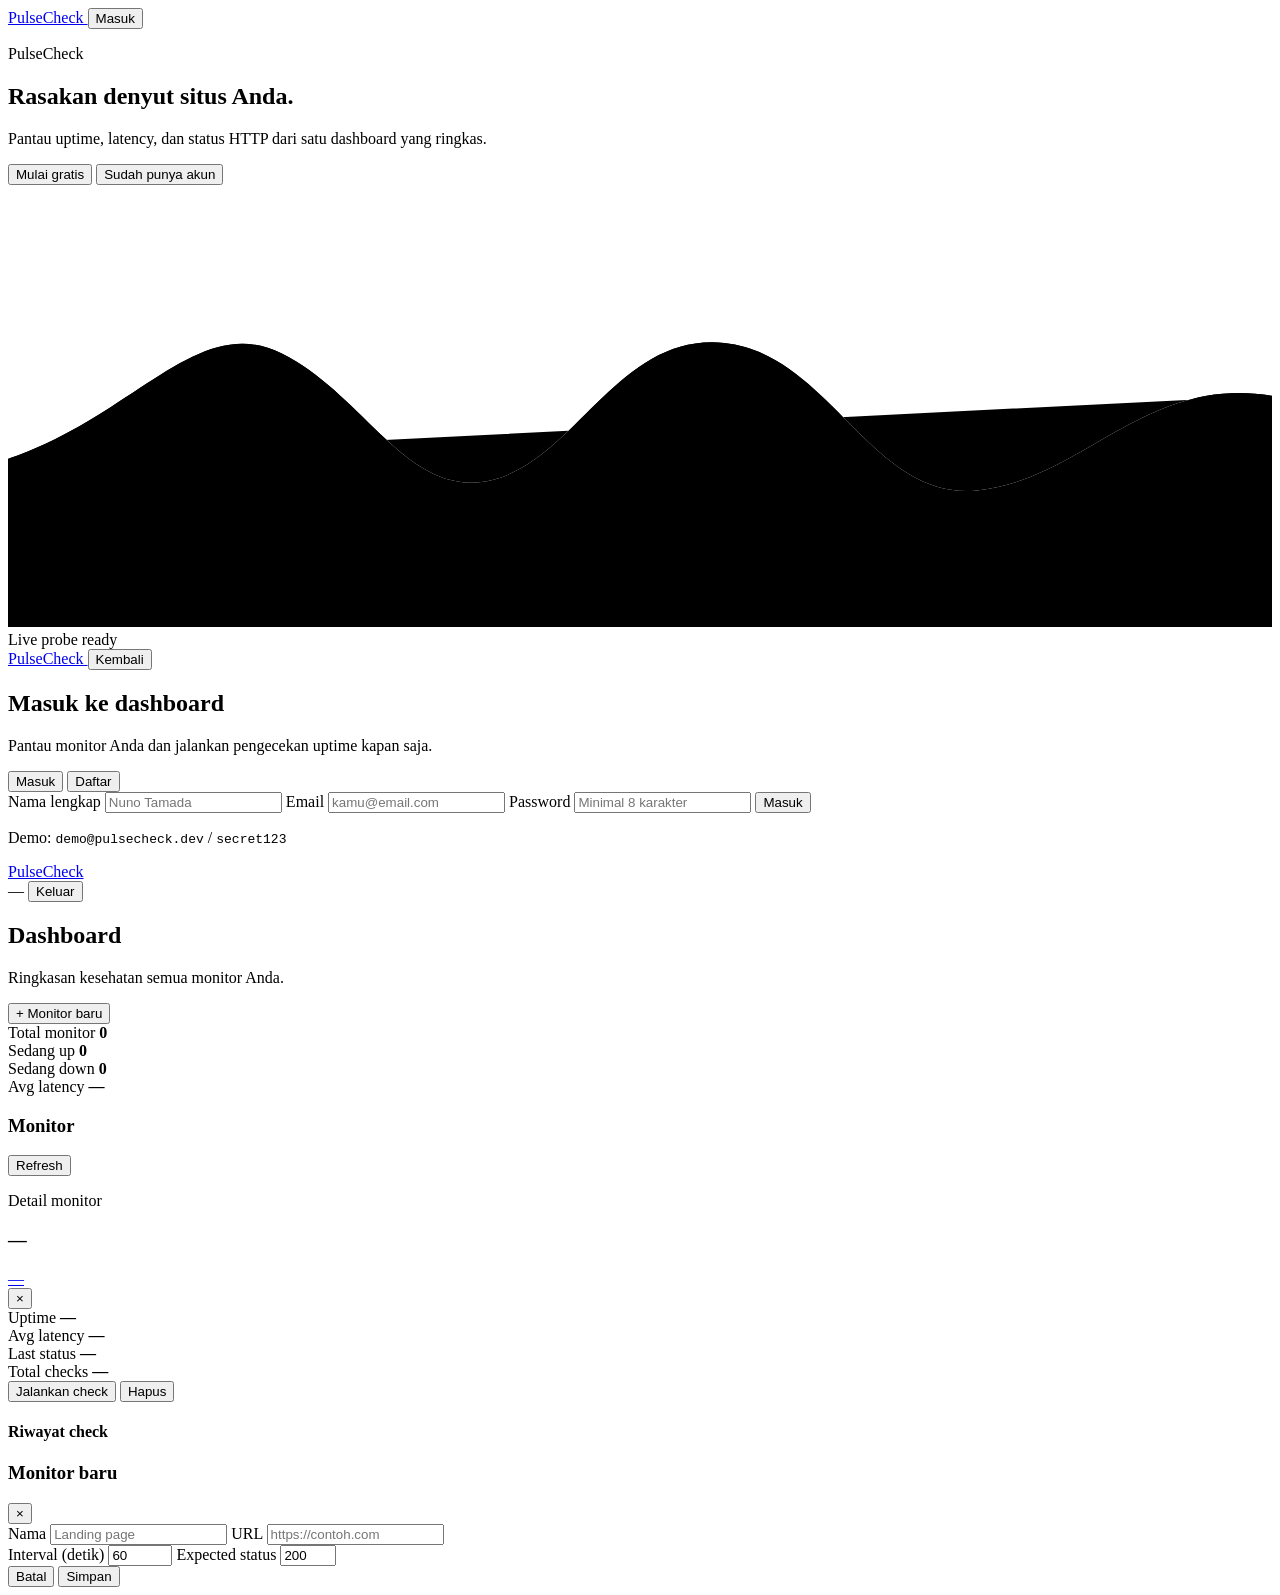
==== app/templates/index.html @ d9eb62fe "Add dashboard UI with landing, auth, and monitor console. Gives PulseCheck a usable frontend so visi" ====
<!DOCTYPE html>
<html lang="id">
  <head>
    <meta charset="UTF-8" />
    <meta name="viewport" content="width=device-width, initial-scale=1.0" />
    <title>PulseCheck — Website uptime monitoring</title>
    <meta
      name="description"
      content="Pantau uptime website secara real-time. Cek status, latency, dan statistik ketersediaan dari satu dashboard."
    />
    <link rel="preconnect" href="https://fonts.googleapis.com" />
    <link rel="preconnect" href="https://fonts.gstatic.com" crossorigin />
    <link
      href="https://fonts.googleapis.com/css2?family=Figtree:wght@400;500;600;700&family=Syne:wght@600;700;800&display=swap"
      rel="stylesheet"
    />
    <link rel="stylesheet" href="/static/css/styles.css" />
  </head>
  <body>
    <div class="noise" aria-hidden="true"></div>

    <!-- LANDING -->
    <section id="view-landing" class="view view-landing is-active">
      <header class="topbar">
        <a class="brand" href="/" aria-label="PulseCheck home">
          <span class="brand-mark" aria-hidden="true"></span>
          PulseCheck
        </a>
        <button type="button" class="btn btn-ghost" data-goto="auth">Masuk</button>
      </header>

      <div class="hero">
        <div class="hero-copy">
          <p class="brand-lockup">PulseCheck</p>
          <h1>Rasakan denyut situs Anda.</h1>
          <p class="lede">
            Pantau uptime, latency, dan status HTTP dari satu dashboard yang ringkas.
          </p>
          <div class="cta-row">
            <button type="button" class="btn btn-primary" data-goto="auth" data-mode="register">
              Mulai gratis
            </button>
            <button type="button" class="btn btn-secondary" data-goto="auth" data-mode="login">
              Sudah punya akun
            </button>
          </div>
        </div>

        <div class="hero-visual" aria-hidden="true">
          <svg class="pulse-wave" viewBox="0 0 1200 420" preserveAspectRatio="none">
            <defs>
              <linearGradient id="waveFill" x1="0" y1="0" x2="0" y2="1">
                <stop offset="0%" stop-color="rgba(14, 184, 166, 0.35)" />
                <stop offset="100%" stop-color="rgba(14, 184, 166, 0)" />
              </linearGradient>
            </defs>
            <path
              class="wave-fill"
              d="M0,260 C120,220 180,120 260,160 C340,200 380,300 460,280 C540,260 580,140 680,150 C780,160 820,300 920,290 C1020,280 1080,180 1200,200 L1200,420 L0,420 Z"
            />
            <path
              class="wave-line"
              d="M0,260 C120,220 180,120 260,160 C340,200 380,300 460,280 C540,260 580,140 680,150 C780,160 820,300 920,290 C1020,280 1080,180 1200,200"
            />
          </svg>
          <div class="live-pill">
            <span class="live-dot"></span>
            Live probe ready
          </div>
        </div>
      </div>
    </section>

    <!-- AUTH -->
    <section id="view-auth" class="view view-auth">
      <header class="topbar">
        <a class="brand" href="/" data-goto="landing">
          <span class="brand-mark" aria-hidden="true"></span>
          PulseCheck
        </a>
        <button type="button" class="btn btn-ghost" data-goto="landing">Kembali</button>
      </header>

      <div class="auth-shell">
        <div class="auth-intro">
          <h2 id="auth-title">Masuk ke dashboard</h2>
          <p id="auth-subtitle">Pantau monitor Anda dan jalankan pengecekan uptime kapan saja.</p>
        </div>

        <form id="auth-form" class="auth-form" novalidate>
          <div class="tabs" role="tablist">
            <button type="button" class="tab is-active" data-mode="login" role="tab">Masuk</button>
            <button type="button" class="tab" data-mode="register" role="tab">Daftar</button>
          </div>

          <label class="field register-only">
            <span>Nama lengkap</span>
            <input id="full_name" name="full_name" type="text" autocomplete="name" placeholder="Nuno Tamada" />
          </label>

          <label class="field">
            <span>Email</span>
            <input
              id="email"
              name="email"
              type="email"
              required
              autocomplete="email"
              placeholder="kamu@email.com"
            />
          </label>

          <label class="field">
            <span>Password</span>
            <input
              id="password"
              name="password"
              type="password"
              required
              minlength="8"
              autocomplete="current-password"
              placeholder="Minimal 8 karakter"
            />
          </label>

          <p id="auth-error" class="form-error" hidden></p>

          <button type="submit" class="btn btn-primary btn-block" id="auth-submit">Masuk</button>
          <p class="auth-hint">
            Demo: <code>demo@pulsecheck.dev</code> / <code>secret123</code>
          </p>
        </form>
      </div>
    </section>

    <!-- DASHBOARD -->
    <section id="view-dashboard" class="view view-dashboard">
      <header class="topbar topbar-dash">
        <a class="brand" href="/" data-goto="dashboard">
          <span class="brand-mark" aria-hidden="true"></span>
          PulseCheck
        </a>
        <div class="topbar-right">
          <span id="user-chip" class="user-chip">—</span>
          <button type="button" class="btn btn-ghost" id="btn-logout">Keluar</button>
        </div>
      </header>

      <main class="dash">
        <section class="dash-hero">
          <div>
            <h2>Dashboard</h2>
            <p>Ringkasan kesehatan semua monitor Anda.</p>
          </div>
          <button type="button" class="btn btn-primary" id="btn-open-create">+ Monitor baru</button>
        </section>

        <section class="stat-strip" aria-label="Ringkasan">
          <div class="stat">
            <span class="stat-label">Total monitor</span>
            <strong id="stat-total">0</strong>
          </div>
          <div class="stat">
            <span class="stat-label">Sedang up</span>
            <strong id="stat-up" class="tone-up">0</strong>
          </div>
          <div class="stat">
            <span class="stat-label">Sedang down</span>
            <strong id="stat-down" class="tone-down">0</strong>
          </div>
          <div class="stat">
            <span class="stat-label">Avg latency</span>
            <strong id="stat-latency">—</strong>
          </div>
        </section>

        <section class="monitors-section">
          <div class="section-head">
            <h3>Monitor</h3>
            <button type="button" class="btn btn-secondary btn-sm" id="btn-refresh">Refresh</button>
          </div>
          <div id="monitors-empty" class="empty-state" hidden>
            <h4>Belum ada monitor</h4>
            <p>Tambahkan URL pertama Anda untuk mulai memantau uptime.</p>
            <button type="button" class="btn btn-primary" id="btn-empty-create">Tambah monitor</button>
          </div>
          <div id="monitors-list" class="monitors-list"></div>
        </section>
      </main>
    </section>

    <!-- DETAIL DRAWER -->
    <aside id="detail-drawer" class="drawer" aria-hidden="true">
      <div class="drawer-backdrop" data-close-drawer></div>
      <div class="drawer-panel" role="dialog" aria-modal="true" aria-labelledby="detail-title">
        <header class="drawer-head">
          <div>
            <p class="eyebrow">Detail monitor</p>
            <h3 id="detail-title">—</h3>
            <a id="detail-url" class="detail-url" href="#" target="_blank" rel="noopener">—</a>
          </div>
          <button type="button" class="icon-btn" data-close-drawer aria-label="Tutup">×</button>
        </header>

        <div class="detail-stats">
          <div>
            <span>Uptime</span>
            <strong id="detail-uptime">—</strong>
          </div>
          <div>
            <span>Avg latency</span>
            <strong id="detail-latency">—</strong>
          </div>
          <div>
            <span>Last status</span>
            <strong id="detail-status">—</strong>
          </div>
          <div>
            <span>Total checks</span>
            <strong id="detail-checks">—</strong>
          </div>
        </div>

        <div class="drawer-actions">
          <button type="button" class="btn btn-primary" id="btn-run-check">Jalankan check</button>
          <button type="button" class="btn btn-danger" id="btn-delete-monitor">Hapus</button>
        </div>

        <div class="history">
          <h4>Riwayat check</h4>
          <div id="checks-list" class="checks-list"></div>
        </div>
      </div>
    </aside>

    <!-- CREATE MODAL -->
    <div id="create-modal" class="modal" aria-hidden="true">
      <div class="modal-backdrop" data-close-modal></div>
      <form id="create-form" class="modal-panel" role="dialog" aria-modal="true">
        <header class="modal-head">
          <h3>Monitor baru</h3>
          <button type="button" class="icon-btn" data-close-modal aria-label="Tutup">×</button>
        </header>

        <label class="field">
          <span>Nama</span>
          <input id="monitor-name" name="name" required maxlength="120" placeholder="Landing page" />
        </label>
        <label class="field">
          <span>URL</span>
          <input
            id="monitor-url"
            name="url"
            type="url"
            required
            placeholder="https://contoh.com"
          />
        </label>
        <div class="field-row">
          <label class="field">
            <span>Interval (detik)</span>
            <input id="monitor-interval" name="interval_seconds" type="number" min="30" max="3600" value="60" />
          </label>
          <label class="field">
            <span>Expected status</span>
            <input id="monitor-status" name="expected_status" type="number" min="100" max="599" value="200" />
          </label>
        </div>

        <p id="create-error" class="form-error" hidden></p>

        <div class="modal-actions">
          <button type="button" class="btn btn-secondary" data-close-modal>Batal</button>
          <button type="submit" class="btn btn-primary">Simpan</button>
        </div>
      </form>
    </div>

    <div id="toast" class="toast" hidden></div>

    <script src="/static/js/app.js" defer></script>
  </body>
</html>
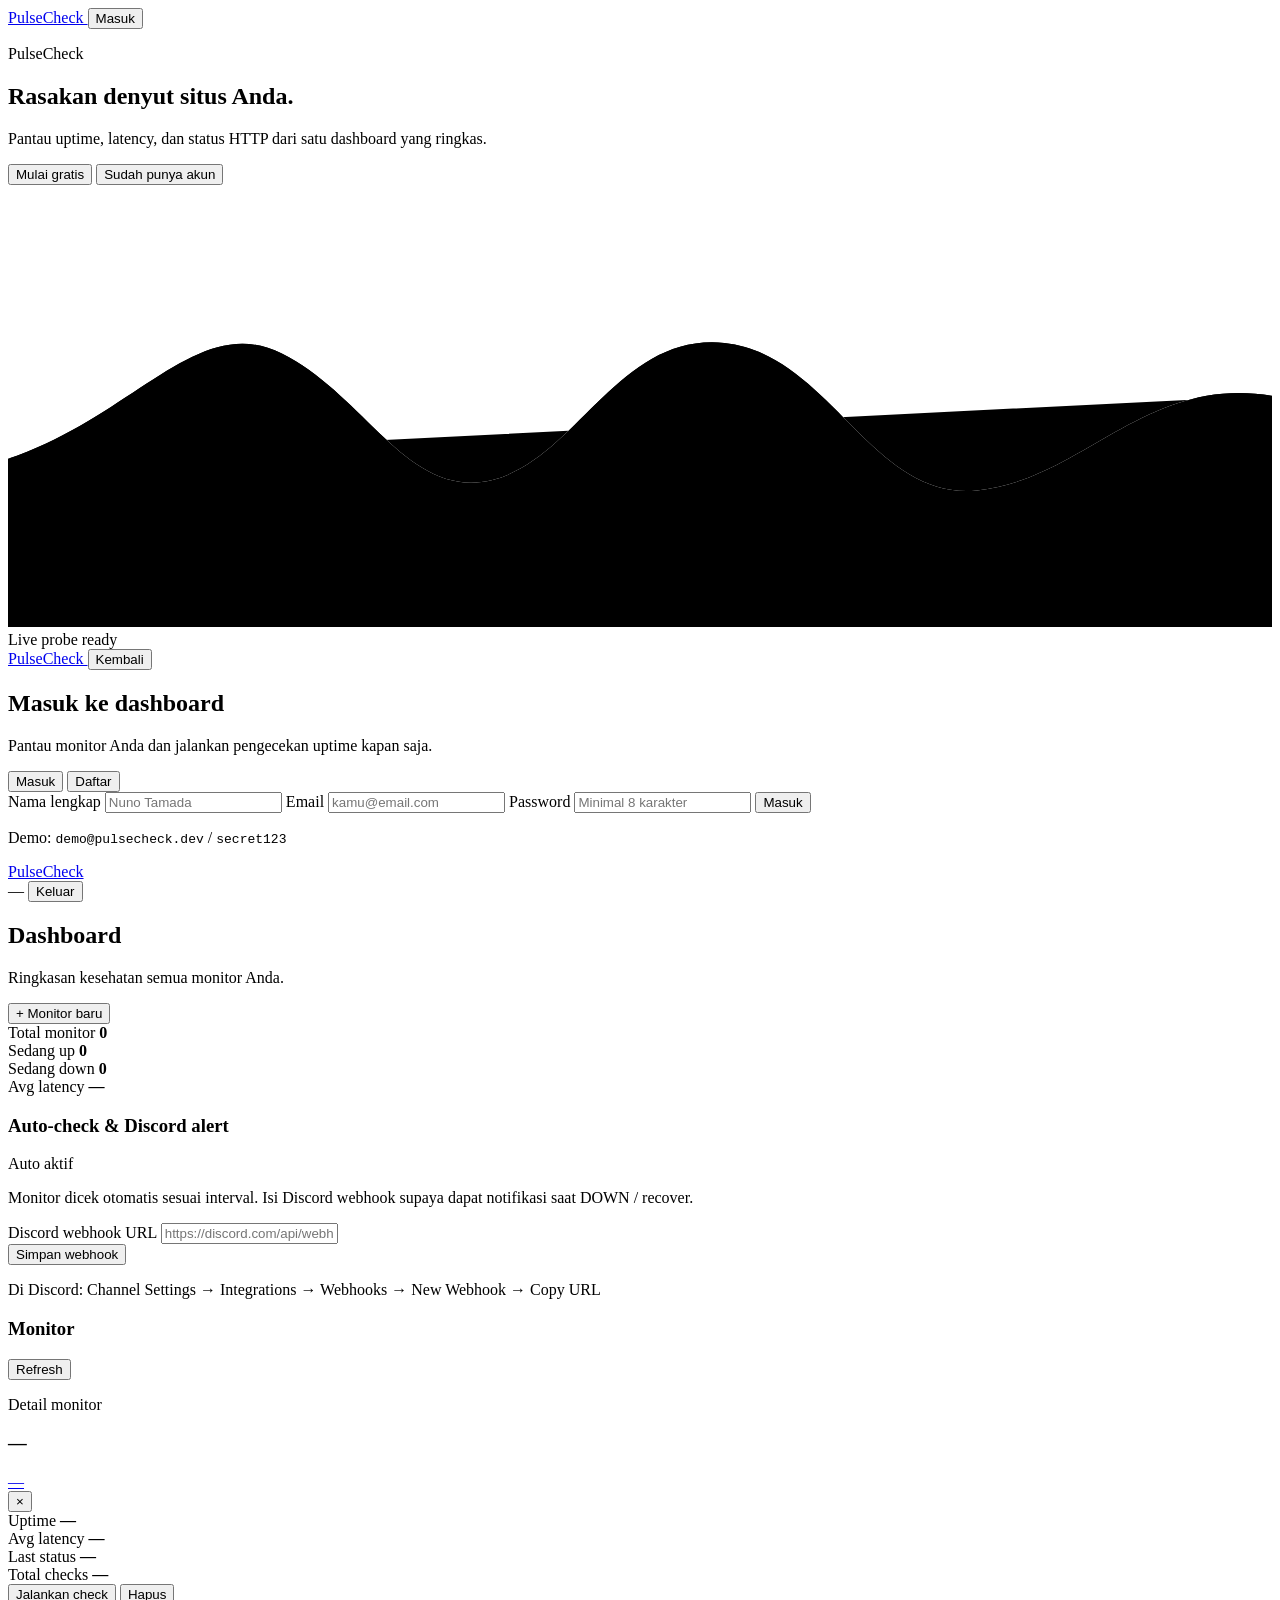
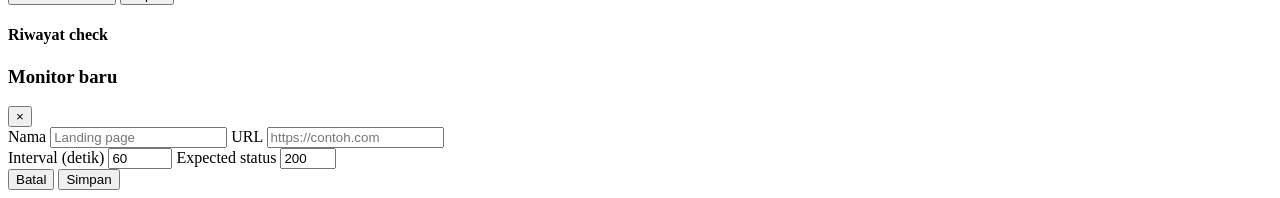
==== commit 05add680: "Add auto-check scheduler and Discord downtime alerts. Monitors now probe on interval in the backgrou" ====
--- a/app/templates/index.html
+++ b/app/templates/index.html
@@ -50,8 +50,8 @@
           <svg class="pulse-wave" viewBox="0 0 1200 420" preserveAspectRatio="none">
             <defs>
               <linearGradient id="waveFill" x1="0" y1="0" x2="0" y2="1">
-                <stop offset="0%" stop-color="rgba(14, 184, 166, 0.35)" />
-                <stop offset="100%" stop-color="rgba(14, 184, 166, 0)" />
+                <stop offset="0%" stop-color="rgba(45, 212, 191, 0.28)" />
+                <stop offset="100%" stop-color="rgba(45, 212, 191, 0)" />
               </linearGradient>
             </defs>
             <path
@@ -172,6 +172,32 @@
             <span class="stat-label">Avg latency</span>
             <strong id="stat-latency">—</strong>
           </div>
+        </section>
+
+        <section class="settings-panel">
+          <div class="section-head">
+            <h3>Auto-check & Discord alert</h3>
+            <span class="live-badge"><span class="live-dot"></span> Auto aktif</span>
+          </div>
+          <p class="settings-copy">
+            Monitor dicek otomatis sesuai interval. Isi Discord webhook supaya dapat notifikasi saat DOWN / recover.
+          </p>
+          <form id="webhook-form" class="webhook-form">
+            <label class="field">
+              <span>Discord webhook URL</span>
+              <input
+                id="discord-webhook"
+                type="url"
+                placeholder="https://discord.com/api/webhooks/..."
+              />
+            </label>
+            <div class="modal-actions">
+              <button type="submit" class="btn btn-secondary">Simpan webhook</button>
+            </div>
+            <p id="webhook-hint" class="auth-hint">
+              Di Discord: Channel Settings → Integrations → Webhooks → New Webhook → Copy URL
+            </p>
+          </form>
         </section>
 
         <section class="monitors-section">
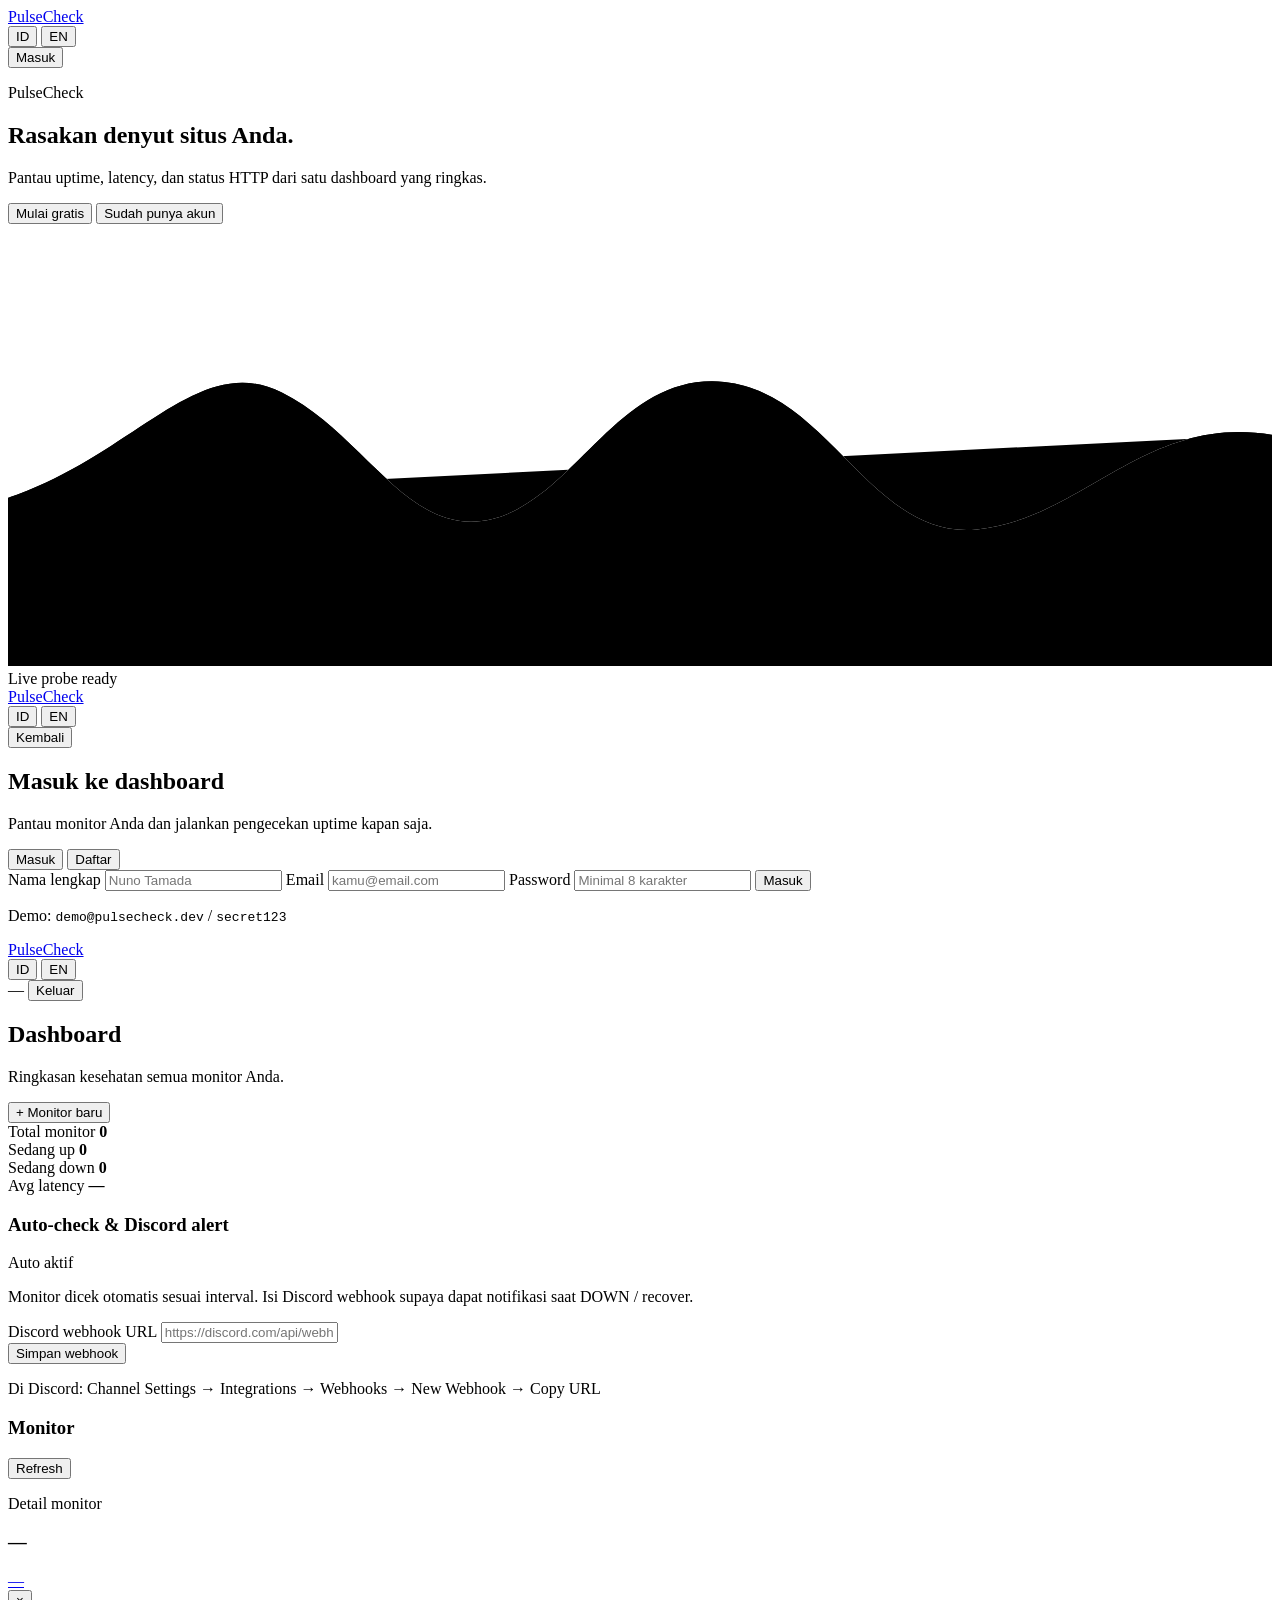
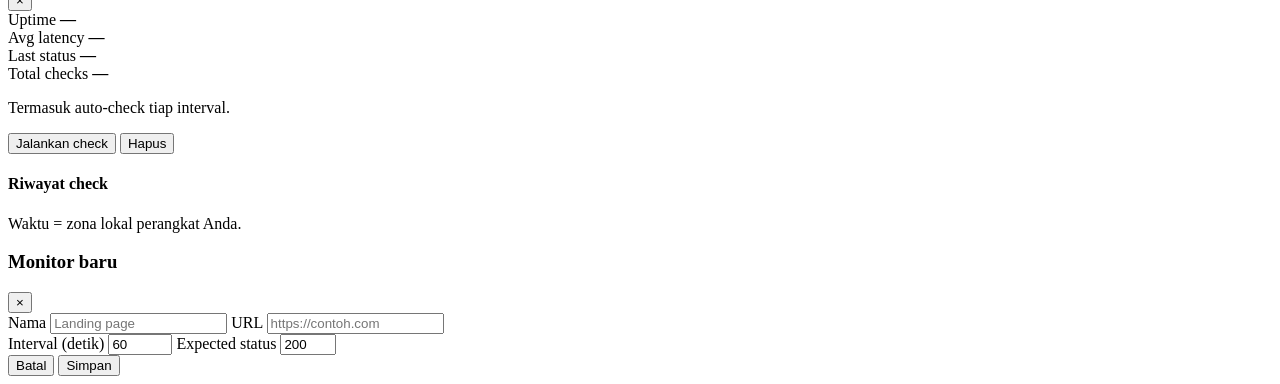
==== commit d53a9b38: "Prepare bilingual UI, timezone display, and Railway deploy config. Makes the dashboard ID/EN ready, " ====
--- a/app/templates/index.html
+++ b/app/templates/index.html
@@ -26,21 +26,39 @@
           <span class="brand-mark" aria-hidden="true"></span>
           PulseCheck
         </a>
-        <button type="button" class="btn btn-ghost" data-goto="auth">Masuk</button>
+        <div class="topbar-right">
+          <div class="lang-switch" role="group" aria-label="Language">
+            <button type="button" class="lang-btn" data-lang="id">ID</button>
+            <button type="button" class="lang-btn" data-lang="en">EN</button>
+          </div>
+          <button type="button" class="btn btn-ghost" data-goto="auth" data-i18n="nav.login">Masuk</button>
+        </div>
       </header>
 
       <div class="hero">
         <div class="hero-copy">
           <p class="brand-lockup">PulseCheck</p>
-          <h1>Rasakan denyut situs Anda.</h1>
-          <p class="lede">
+          <h1 data-i18n="landing.headline">Rasakan denyut situs Anda.</h1>
+          <p class="lede" data-i18n="landing.lede">
             Pantau uptime, latency, dan status HTTP dari satu dashboard yang ringkas.
           </p>
           <div class="cta-row">
-            <button type="button" class="btn btn-primary" data-goto="auth" data-mode="register">
+            <button
+              type="button"
+              class="btn btn-primary"
+              data-goto="auth"
+              data-mode="register"
+              data-i18n="landing.ctaStart"
+            >
               Mulai gratis
             </button>
-            <button type="button" class="btn btn-secondary" data-goto="auth" data-mode="login">
+            <button
+              type="button"
+              class="btn btn-secondary"
+              data-goto="auth"
+              data-mode="login"
+              data-i18n="landing.ctaLogin"
+            >
               Sudah punya akun
             </button>
           </div>
@@ -65,7 +83,7 @@
           </svg>
           <div class="live-pill">
             <span class="live-dot"></span>
-            Live probe ready
+            <span data-i18n="landing.live">Live probe ready</span>
           </div>
         </div>
       </div>
@@ -78,7 +96,13 @@
           <span class="brand-mark" aria-hidden="true"></span>
           PulseCheck
         </a>
-        <button type="button" class="btn btn-ghost" data-goto="landing">Kembali</button>
+        <div class="topbar-right">
+          <div class="lang-switch" role="group" aria-label="Language">
+            <button type="button" class="lang-btn" data-lang="id">ID</button>
+            <button type="button" class="lang-btn" data-lang="en">EN</button>
+          </div>
+          <button type="button" class="btn btn-ghost" data-goto="landing" data-i18n="nav.back">Kembali</button>
+        </div>
       </header>
 
       <div class="auth-shell">
@@ -89,12 +113,16 @@
 
         <form id="auth-form" class="auth-form" novalidate>
           <div class="tabs" role="tablist">
-            <button type="button" class="tab is-active" data-mode="login" role="tab">Masuk</button>
-            <button type="button" class="tab" data-mode="register" role="tab">Daftar</button>
+            <button type="button" class="tab is-active" data-mode="login" role="tab" data-i18n="auth.tabLogin">
+              Masuk
+            </button>
+            <button type="button" class="tab" data-mode="register" role="tab" data-i18n="auth.tabRegister">
+              Daftar
+            </button>
           </div>
 
           <label class="field register-only">
-            <span>Nama lengkap</span>
+            <span data-i18n="auth.fullName">Nama lengkap</span>
             <input id="full_name" name="full_name" type="text" autocomplete="name" placeholder="Nuno Tamada" />
           </label>
 
@@ -106,6 +134,7 @@
               type="email"
               required
               autocomplete="email"
+              data-i18n-placeholder="auth.emailPlaceholder"
               placeholder="kamu@email.com"
             />
           </label>
@@ -119,6 +148,7 @@
               required
               minlength="8"
               autocomplete="current-password"
+              data-i18n-placeholder="auth.passwordPlaceholder"
               placeholder="Minimal 8 karakter"
             />
           </label>
@@ -141,50 +171,58 @@
           PulseCheck
         </a>
         <div class="topbar-right">
+          <div class="lang-switch" role="group" aria-label="Language">
+            <button type="button" class="lang-btn" data-lang="id">ID</button>
+            <button type="button" class="lang-btn" data-lang="en">EN</button>
+          </div>
           <span id="user-chip" class="user-chip">—</span>
-          <button type="button" class="btn btn-ghost" id="btn-logout">Keluar</button>
+          <button type="button" class="btn btn-ghost" id="btn-logout" data-i18n="nav.logout">Keluar</button>
         </div>
       </header>
 
       <main class="dash">
         <section class="dash-hero">
           <div>
-            <h2>Dashboard</h2>
-            <p>Ringkasan kesehatan semua monitor Anda.</p>
-          </div>
-          <button type="button" class="btn btn-primary" id="btn-open-create">+ Monitor baru</button>
+            <h2 data-i18n="dash.title">Dashboard</h2>
+            <p data-i18n="dash.subtitle">Ringkasan kesehatan semua monitor Anda.</p>
+          </div>
+          <button type="button" class="btn btn-primary" id="btn-open-create" data-i18n="dash.newMonitor">
+            + Monitor baru
+          </button>
         </section>
 
-        <section class="stat-strip" aria-label="Ringkasan">
+        <section class="stat-strip" aria-label="Summary">
           <div class="stat">
-            <span class="stat-label">Total monitor</span>
+            <span class="stat-label" data-i18n="dash.statTotal">Total monitor</span>
             <strong id="stat-total">0</strong>
           </div>
           <div class="stat">
-            <span class="stat-label">Sedang up</span>
+            <span class="stat-label" data-i18n="dash.statUp">Sedang up</span>
             <strong id="stat-up" class="tone-up">0</strong>
           </div>
           <div class="stat">
-            <span class="stat-label">Sedang down</span>
+            <span class="stat-label" data-i18n="dash.statDown">Sedang down</span>
             <strong id="stat-down" class="tone-down">0</strong>
           </div>
           <div class="stat">
-            <span class="stat-label">Avg latency</span>
+            <span class="stat-label" data-i18n="dash.statLatency">Avg latency</span>
             <strong id="stat-latency">—</strong>
           </div>
         </section>
 
         <section class="settings-panel">
           <div class="section-head">
-            <h3>Auto-check & Discord alert</h3>
-            <span class="live-badge"><span class="live-dot"></span> Auto aktif</span>
-          </div>
-          <p class="settings-copy">
+            <h3 data-i18n="settings.title">Auto-check & Discord alert</h3>
+            <span class="live-badge"
+              ><span class="live-dot"></span> <span data-i18n="settings.autoOn">Auto aktif</span></span
+            >
+          </div>
+          <p class="settings-copy" data-i18n="settings.copy">
             Monitor dicek otomatis sesuai interval. Isi Discord webhook supaya dapat notifikasi saat DOWN / recover.
           </p>
           <form id="webhook-form" class="webhook-form">
             <label class="field">
-              <span>Discord webhook URL</span>
+              <span data-i18n="settings.webhook">Discord webhook URL</span>
               <input
                 id="discord-webhook"
                 type="url"
@@ -192,9 +230,9 @@
               />
             </label>
             <div class="modal-actions">
-              <button type="submit" class="btn btn-secondary">Simpan webhook</button>
+              <button type="submit" class="btn btn-secondary" data-i18n="settings.saveWebhook">Simpan webhook</button>
             </div>
-            <p id="webhook-hint" class="auth-hint">
+            <p id="webhook-hint" class="auth-hint" data-i18n="settings.webhookHint">
               Di Discord: Channel Settings → Integrations → Webhooks → New Webhook → Copy URL
             </p>
           </form>
@@ -202,13 +240,17 @@
 
         <section class="monitors-section">
           <div class="section-head">
-            <h3>Monitor</h3>
-            <button type="button" class="btn btn-secondary btn-sm" id="btn-refresh">Refresh</button>
+            <h3 data-i18n="dash.monitors">Monitor</h3>
+            <button type="button" class="btn btn-secondary btn-sm" id="btn-refresh" data-i18n="dash.refresh">
+              Refresh
+            </button>
           </div>
           <div id="monitors-empty" class="empty-state" hidden>
-            <h4>Belum ada monitor</h4>
-            <p>Tambahkan URL pertama Anda untuk mulai memantau uptime.</p>
-            <button type="button" class="btn btn-primary" id="btn-empty-create">Tambah monitor</button>
+            <h4 data-i18n="dash.emptyTitle">Belum ada monitor</h4>
+            <p data-i18n="dash.emptyCopy">Tambahkan URL pertama Anda untuk mulai memantau uptime.</p>
+            <button type="button" class="btn btn-primary" id="btn-empty-create" data-i18n="dash.addMonitor">
+              Tambah monitor
+            </button>
           </div>
           <div id="monitors-list" class="monitors-list"></div>
         </section>
@@ -221,39 +263,45 @@
       <div class="drawer-panel" role="dialog" aria-modal="true" aria-labelledby="detail-title">
         <header class="drawer-head">
           <div>
-            <p class="eyebrow">Detail monitor</p>
+            <p class="eyebrow" data-i18n="detail.eyebrow">Detail monitor</p>
             <h3 id="detail-title">—</h3>
             <a id="detail-url" class="detail-url" href="#" target="_blank" rel="noopener">—</a>
           </div>
-          <button type="button" class="icon-btn" data-close-drawer aria-label="Tutup">×</button>
+          <button type="button" class="icon-btn" data-close-drawer data-i18n-aria="common.close" aria-label="Tutup">
+            ×
+          </button>
         </header>
 
         <div class="detail-stats">
           <div>
-            <span>Uptime</span>
+            <span data-i18n="detail.uptime">Uptime</span>
             <strong id="detail-uptime">—</strong>
           </div>
           <div>
-            <span>Avg latency</span>
+            <span data-i18n="detail.avgLatency">Avg latency</span>
             <strong id="detail-latency">—</strong>
           </div>
           <div>
-            <span>Last status</span>
+            <span data-i18n="detail.lastStatus">Last status</span>
             <strong id="detail-status">—</strong>
           </div>
           <div>
-            <span>Total checks</span>
+            <span data-i18n="detail.totalChecks">Total checks</span>
             <strong id="detail-checks">—</strong>
           </div>
         </div>
+        <p class="tz-hint" data-i18n="detail.checksHint">Termasuk auto-check tiap interval.</p>
 
         <div class="drawer-actions">
-          <button type="button" class="btn btn-primary" id="btn-run-check">Jalankan check</button>
-          <button type="button" class="btn btn-danger" id="btn-delete-monitor">Hapus</button>
+          <button type="button" class="btn btn-primary" id="btn-run-check" data-i18n="detail.runCheck">
+            Jalankan check
+          </button>
+          <button type="button" class="btn btn-danger" id="btn-delete-monitor" data-i18n="detail.delete">Hapus</button>
         </div>
 
         <div class="history">
-          <h4>Riwayat check</h4>
+          <h4 data-i18n="detail.history">Riwayat check</h4>
+          <p class="tz-hint" data-i18n="detail.tzHint">Waktu = zona lokal perangkat Anda.</p>
           <div id="checks-list" class="checks-list"></div>
         </div>
       </div>
@@ -264,13 +312,22 @@
       <div class="modal-backdrop" data-close-modal></div>
       <form id="create-form" class="modal-panel" role="dialog" aria-modal="true">
         <header class="modal-head">
-          <h3>Monitor baru</h3>
-          <button type="button" class="icon-btn" data-close-modal aria-label="Tutup">×</button>
+          <h3 data-i18n="create.title">Monitor baru</h3>
+          <button type="button" class="icon-btn" data-close-modal data-i18n-aria="common.close" aria-label="Tutup">
+            ×
+          </button>
         </header>
 
         <label class="field">
-          <span>Nama</span>
-          <input id="monitor-name" name="name" required maxlength="120" placeholder="Landing page" />
+          <span data-i18n="create.name">Nama</span>
+          <input
+            id="monitor-name"
+            name="name"
+            required
+            maxlength="120"
+            data-i18n-placeholder="create.namePlaceholder"
+            placeholder="Landing page"
+          />
         </label>
         <label class="field">
           <span>URL</span>
@@ -279,16 +336,17 @@
             name="url"
             type="url"
             required
+            data-i18n-placeholder="create.urlPlaceholder"
             placeholder="https://contoh.com"
           />
         </label>
         <div class="field-row">
           <label class="field">
-            <span>Interval (detik)</span>
+            <span data-i18n="create.interval">Interval (detik)</span>
             <input id="monitor-interval" name="interval_seconds" type="number" min="30" max="3600" value="60" />
           </label>
           <label class="field">
-            <span>Expected status</span>
+            <span data-i18n="create.expected">Expected status</span>
             <input id="monitor-status" name="expected_status" type="number" min="100" max="599" value="200" />
           </label>
         </div>
@@ -296,14 +354,15 @@
         <p id="create-error" class="form-error" hidden></p>
 
         <div class="modal-actions">
-          <button type="button" class="btn btn-secondary" data-close-modal>Batal</button>
-          <button type="submit" class="btn btn-primary">Simpan</button>
+          <button type="button" class="btn btn-secondary" data-close-modal data-i18n="common.cancel">Batal</button>
+          <button type="submit" class="btn btn-primary" data-i18n="common.save">Simpan</button>
         </div>
       </form>
     </div>
 
     <div id="toast" class="toast" hidden></div>
 
+    <script src="/static/js/i18n.js" defer></script>
     <script src="/static/js/app.js" defer></script>
   </body>
 </html>
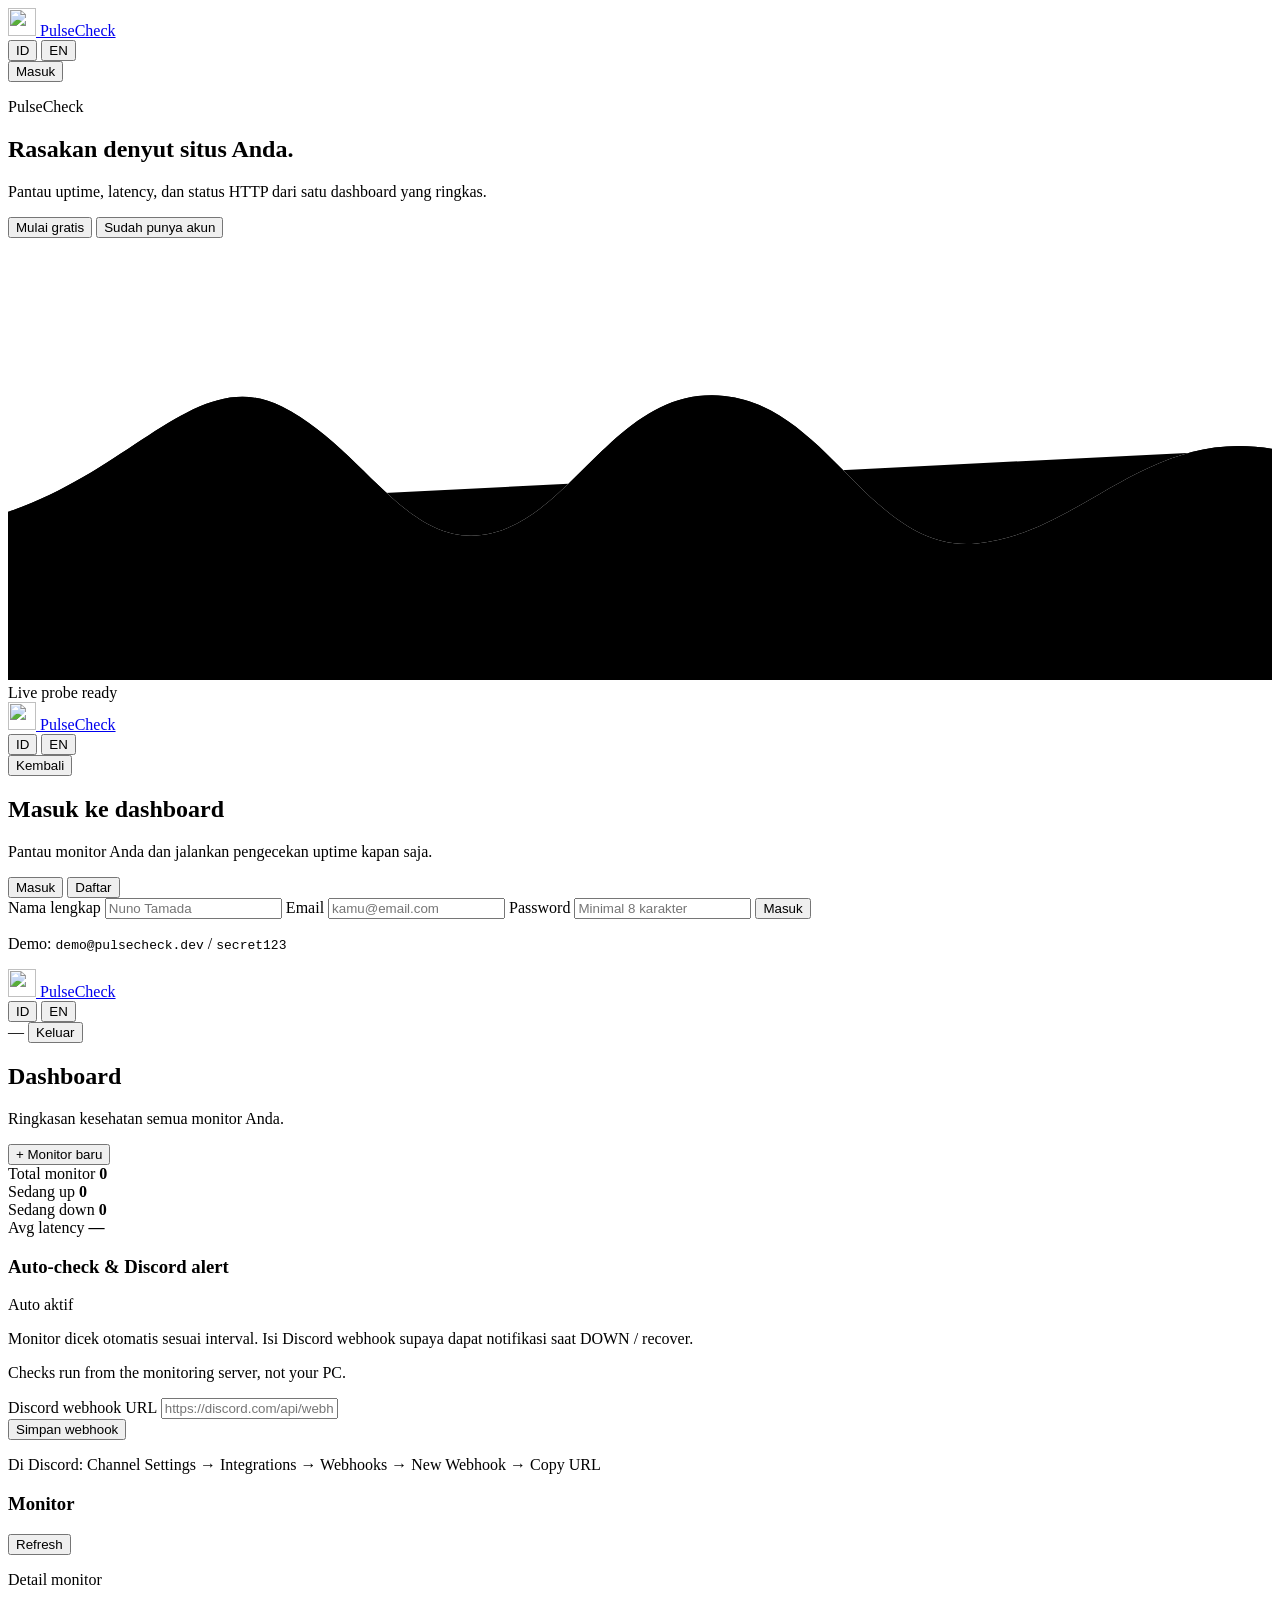
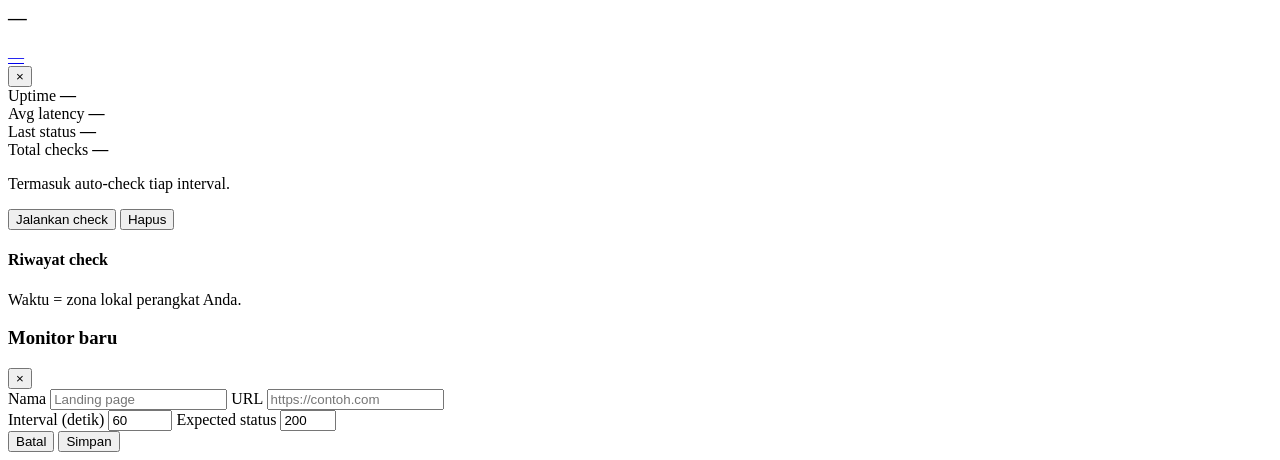
==== commit 0a36a2d5: "Add probe-region notice and PulseCheck brand logo. Explain that checks run from the server region, a" ====
--- a/app/templates/index.html
+++ b/app/templates/index.html
@@ -14,6 +14,8 @@
       href="https://fonts.googleapis.com/css2?family=Figtree:wght@400;500;600;700&family=Syne:wght@600;700;800&display=swap"
       rel="stylesheet"
     />
+    <link rel="icon" href="/static/img/logo.svg" type="image/svg+xml" />
+    <link rel="apple-touch-icon" href="/static/img/logo.png" />
     <link rel="stylesheet" href="/static/css/styles.css" />
   </head>
   <body>
@@ -23,7 +25,7 @@
     <section id="view-landing" class="view view-landing is-active">
       <header class="topbar">
         <a class="brand" href="/" aria-label="PulseCheck home">
-          <span class="brand-mark" aria-hidden="true"></span>
+          <img class="brand-logo" src="/static/img/logo.svg" width="28" height="28" alt="" />
           PulseCheck
         </a>
         <div class="topbar-right">
@@ -93,7 +95,7 @@
     <section id="view-auth" class="view view-auth">
       <header class="topbar">
         <a class="brand" href="/" data-goto="landing">
-          <span class="brand-mark" aria-hidden="true"></span>
+          <img class="brand-logo" src="/static/img/logo.svg" width="28" height="28" alt="" />
           PulseCheck
         </a>
         <div class="topbar-right">
@@ -167,7 +169,7 @@
     <section id="view-dashboard" class="view view-dashboard">
       <header class="topbar topbar-dash">
         <a class="brand" href="/" data-goto="dashboard">
-          <span class="brand-mark" aria-hidden="true"></span>
+          <img class="brand-logo" src="/static/img/logo.svg" width="28" height="28" alt="" />
           PulseCheck
         </a>
         <div class="topbar-right">
@@ -219,6 +221,9 @@
           </div>
           <p class="settings-copy" data-i18n="settings.copy">
             Monitor dicek otomatis sesuai interval. Isi Discord webhook supaya dapat notifikasi saat DOWN / recover.
+          </p>
+          <p class="probe-note" id="probe-note">
+            Checks run from the monitoring server, not your PC.
           </p>
           <form id="webhook-form" class="webhook-form">
             <label class="field">
@@ -291,6 +296,7 @@
           </div>
         </div>
         <p class="tz-hint" data-i18n="detail.checksHint">Termasuk auto-check tiap interval.</p>
+        <p class="tz-hint" id="detail-probe-note"></p>
 
         <div class="drawer-actions">
           <button type="button" class="btn btn-primary" id="btn-run-check" data-i18n="detail.runCheck">
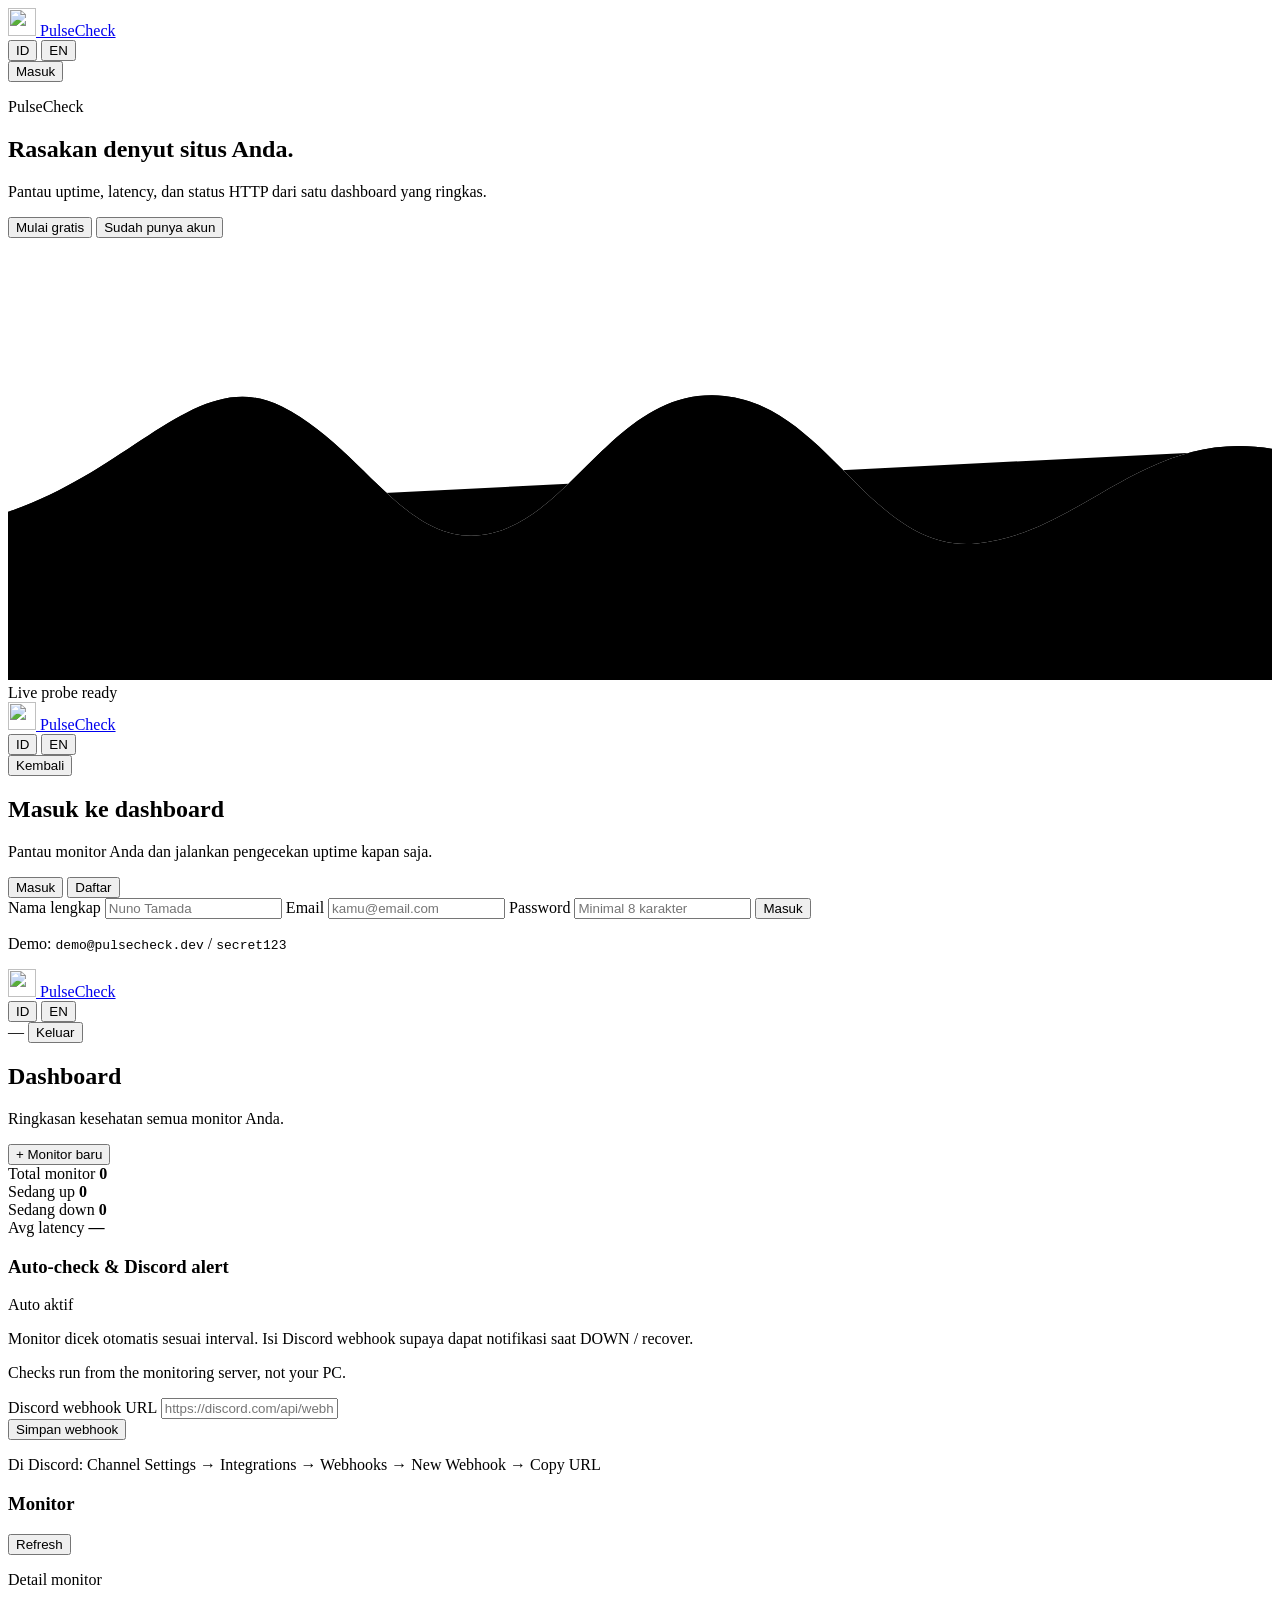
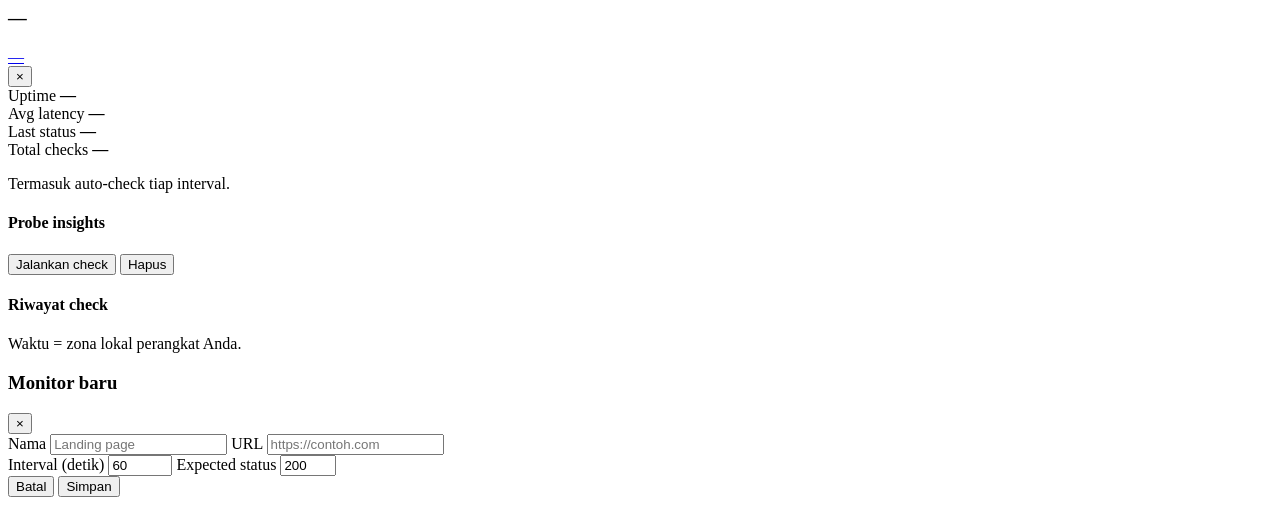
==== commit bdae5bde: "Add rich probe insights for DNS, SSL, CDN, and security headers. Each check now stores deeper diagno" ====
--- a/app/templates/index.html
+++ b/app/templates/index.html
@@ -297,6 +297,12 @@
         </div>
         <p class="tz-hint" data-i18n="detail.checksHint">Termasuk auto-check tiap interval.</p>
         <p class="tz-hint" id="detail-probe-note"></p>
+
+        <section class="insights" aria-label="Probe insights">
+          <h4 data-i18n="detail.insightsTitle">Probe insights</h4>
+          <div id="insights-grid" class="insights-grid"></div>
+          <p id="insights-error" class="settings-copy" hidden></p>
+        </section>
 
         <div class="drawer-actions">
           <button type="button" class="btn btn-primary" id="btn-run-check" data-i18n="detail.runCheck">
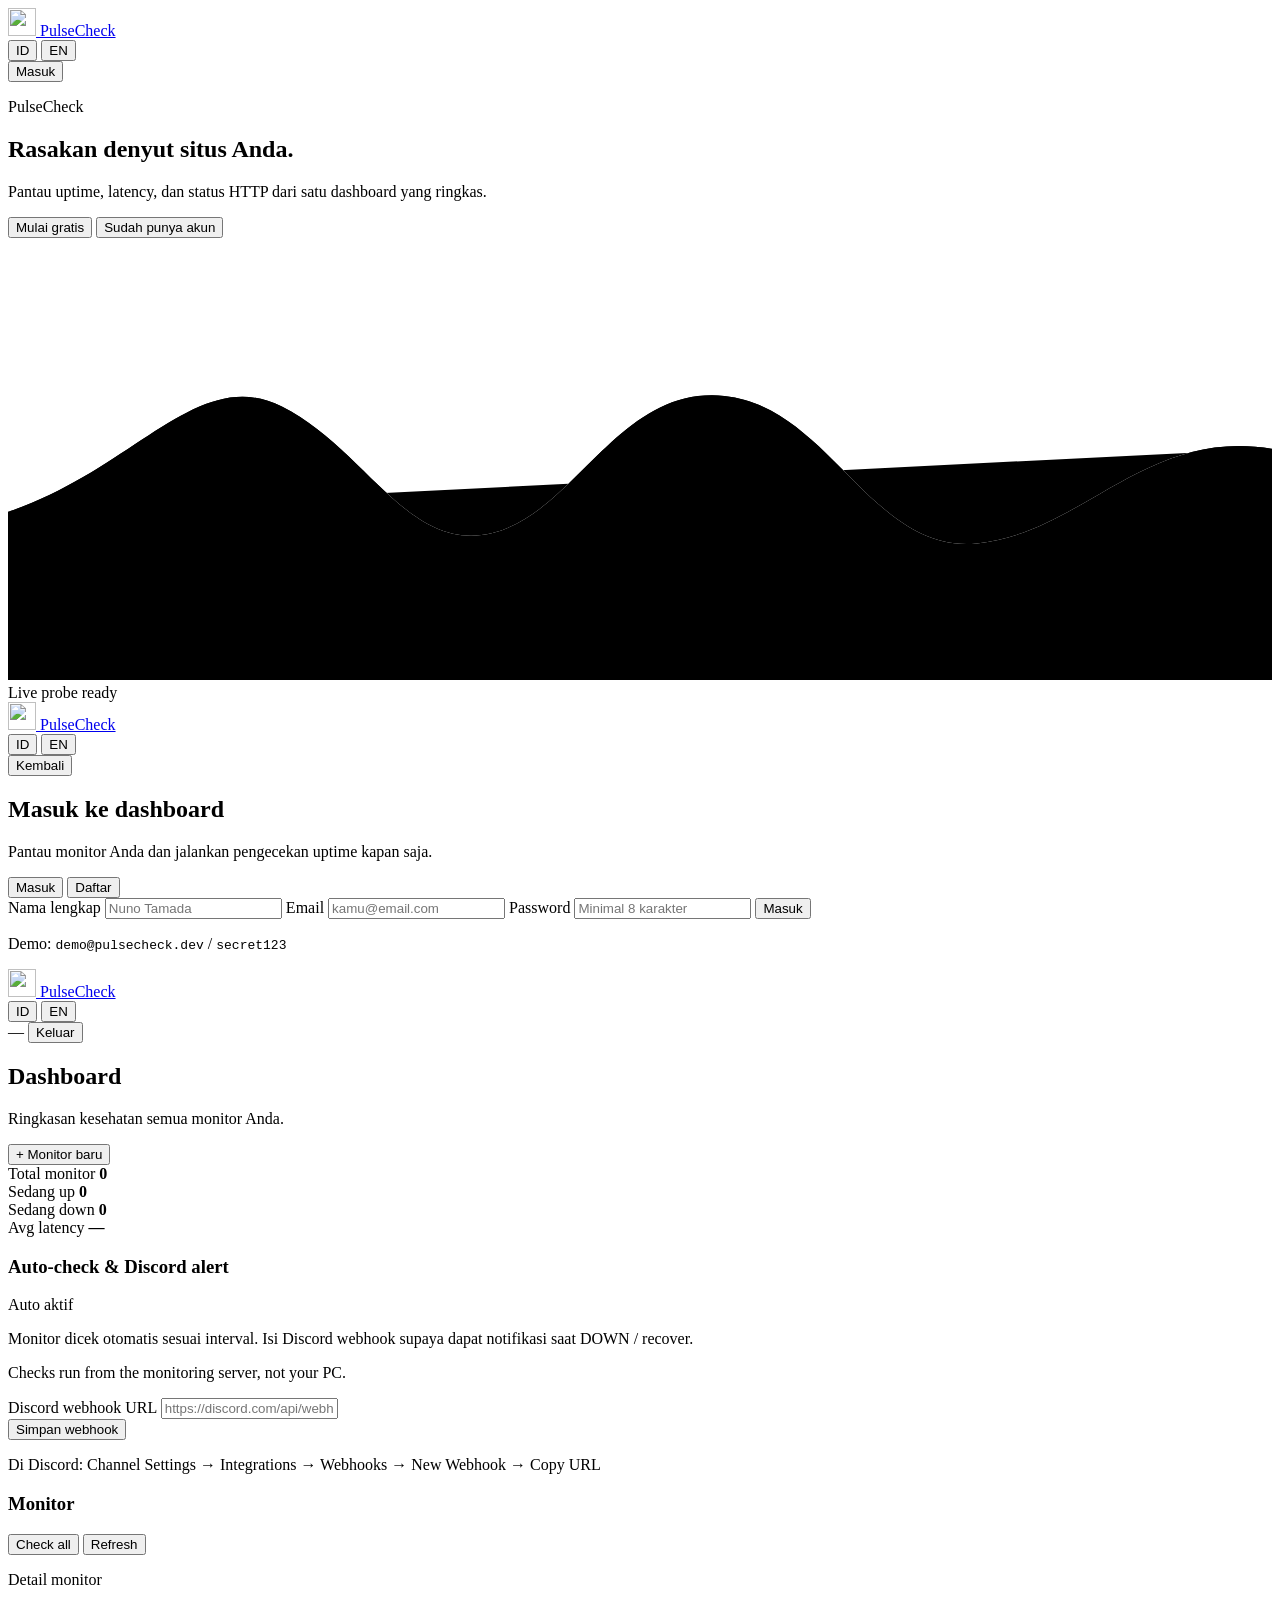
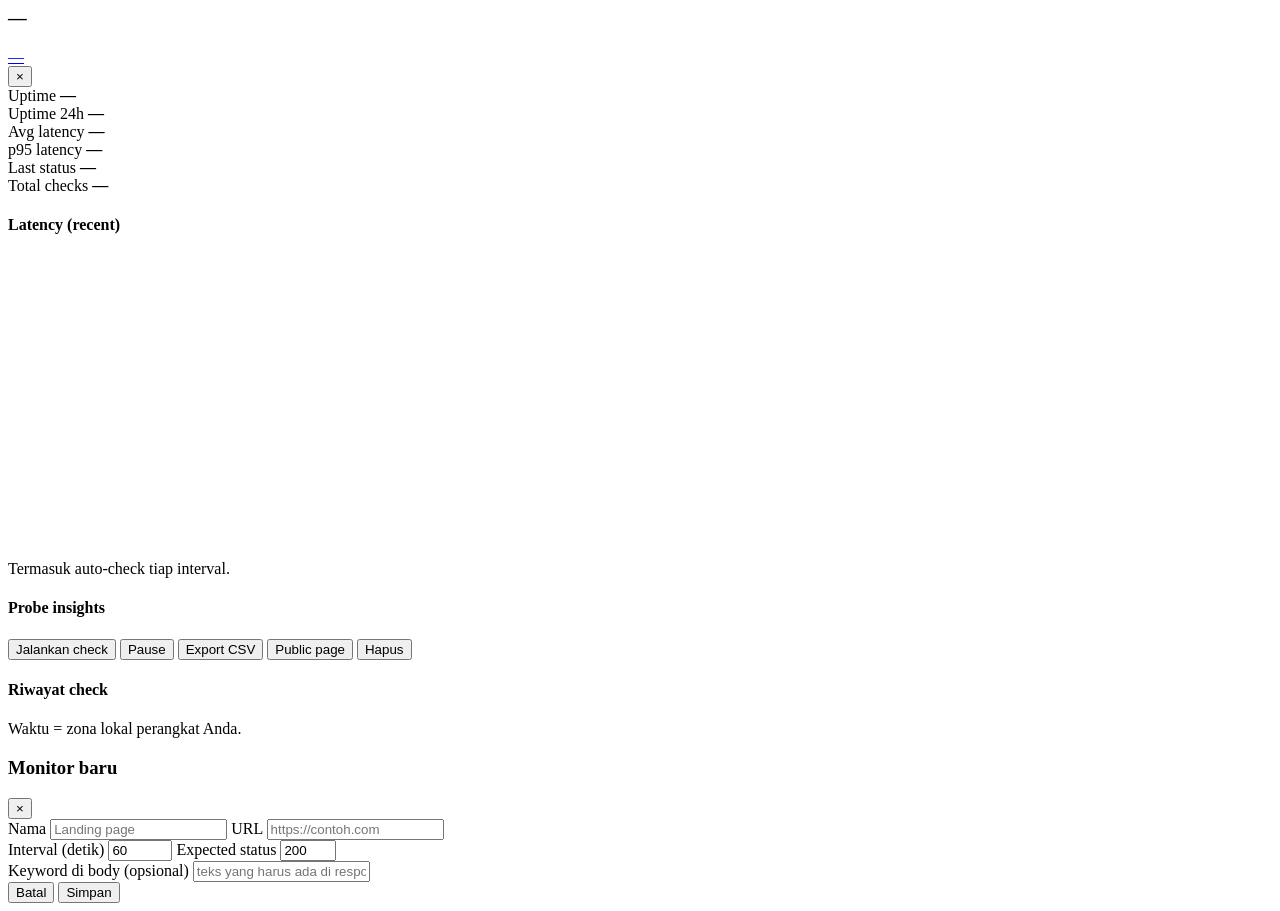
==== commit cc31993b: "Add keyword checks, period stats, sparkline, and public status pages. Gives monitors pause/resume, c" ====
--- a/app/templates/index.html
+++ b/app/templates/index.html
@@ -246,11 +246,15 @@
         <section class="monitors-section">
           <div class="section-head">
             <h3 data-i18n="dash.monitors">Monitor</h3>
-            <button type="button" class="btn btn-secondary btn-sm" id="btn-refresh" data-i18n="dash.refresh">
-              Refresh
-            </button>
-          </div>
-          <div id="monitors-empty" class="empty-state" hidden>
+            <div class="section-actions">
+              <button type="button" class="btn btn-secondary btn-sm" id="btn-check-all" data-i18n="dash.checkAll">
+                Check all
+              </button>
+              <button type="button" class="btn btn-secondary btn-sm" id="btn-refresh" data-i18n="dash.refresh">
+                Refresh
+              </button>
+            </div>
+          </div>          <div id="monitors-empty" class="empty-state" hidden>
             <h4 data-i18n="dash.emptyTitle">Belum ada monitor</h4>
             <p data-i18n="dash.emptyCopy">Tambahkan URL pertama Anda untuk mulai memantau uptime.</p>
             <button type="button" class="btn btn-primary" id="btn-empty-create" data-i18n="dash.addMonitor">
@@ -283,10 +287,18 @@
             <strong id="detail-uptime">—</strong>
           </div>
           <div>
+            <span data-i18n="detail.uptime24h">Uptime 24h</span>
+            <strong id="detail-uptime-24h">—</strong>
+          </div>
+          <div>
             <span data-i18n="detail.avgLatency">Avg latency</span>
             <strong id="detail-latency">—</strong>
           </div>
           <div>
+            <span data-i18n="detail.p95">p95 latency</span>
+            <strong id="detail-p95">—</strong>
+          </div>
+          <div>
             <span data-i18n="detail.lastStatus">Last status</span>
             <strong id="detail-status">—</strong>
           </div>
@@ -295,6 +307,10 @@
             <strong id="detail-checks">—</strong>
           </div>
         </div>
+        <section class="latency-chart" aria-label="Latency sparkline">
+          <h4 data-i18n="detail.latencyChart">Latency (recent)</h4>
+          <svg id="latency-sparkline" class="sparkline" viewBox="0 0 320 72" preserveAspectRatio="none"></svg>
+        </section>
         <p class="tz-hint" data-i18n="detail.checksHint">Termasuk auto-check tiap interval.</p>
         <p class="tz-hint" id="detail-probe-note"></p>
 
@@ -308,9 +324,18 @@
           <button type="button" class="btn btn-primary" id="btn-run-check" data-i18n="detail.runCheck">
             Jalankan check
           </button>
+          <button type="button" class="btn btn-secondary" id="btn-toggle-pause" data-i18n="detail.pause">
+            Pause
+          </button>
+          <button type="button" class="btn btn-secondary" id="btn-export-csv" data-i18n="detail.exportCsv">
+            Export CSV
+          </button>
+          <button type="button" class="btn btn-secondary" id="btn-toggle-public" data-i18n="detail.makePublic">
+            Public page
+          </button>
           <button type="button" class="btn btn-danger" id="btn-delete-monitor" data-i18n="detail.delete">Hapus</button>
         </div>
-
+        <p id="public-link" class="tz-hint" hidden></p>
         <div class="history">
           <h4 data-i18n="detail.history">Riwayat check</h4>
           <p class="tz-hint" data-i18n="detail.tzHint">Waktu = zona lokal perangkat Anda.</p>
@@ -362,7 +387,16 @@
             <input id="monitor-status" name="expected_status" type="number" min="100" max="599" value="200" />
           </label>
         </div>
-
+        <label class="field">
+          <span data-i18n="create.keyword">Keyword di body (opsional)</span>
+          <input
+            id="monitor-keyword"
+            name="expected_body_contains"
+            maxlength="200"
+            data-i18n-placeholder="create.keywordPlaceholder"
+            placeholder="teks yang harus ada di response"
+          />
+        </label>
         <p id="create-error" class="form-error" hidden></p>
 
         <div class="modal-actions">
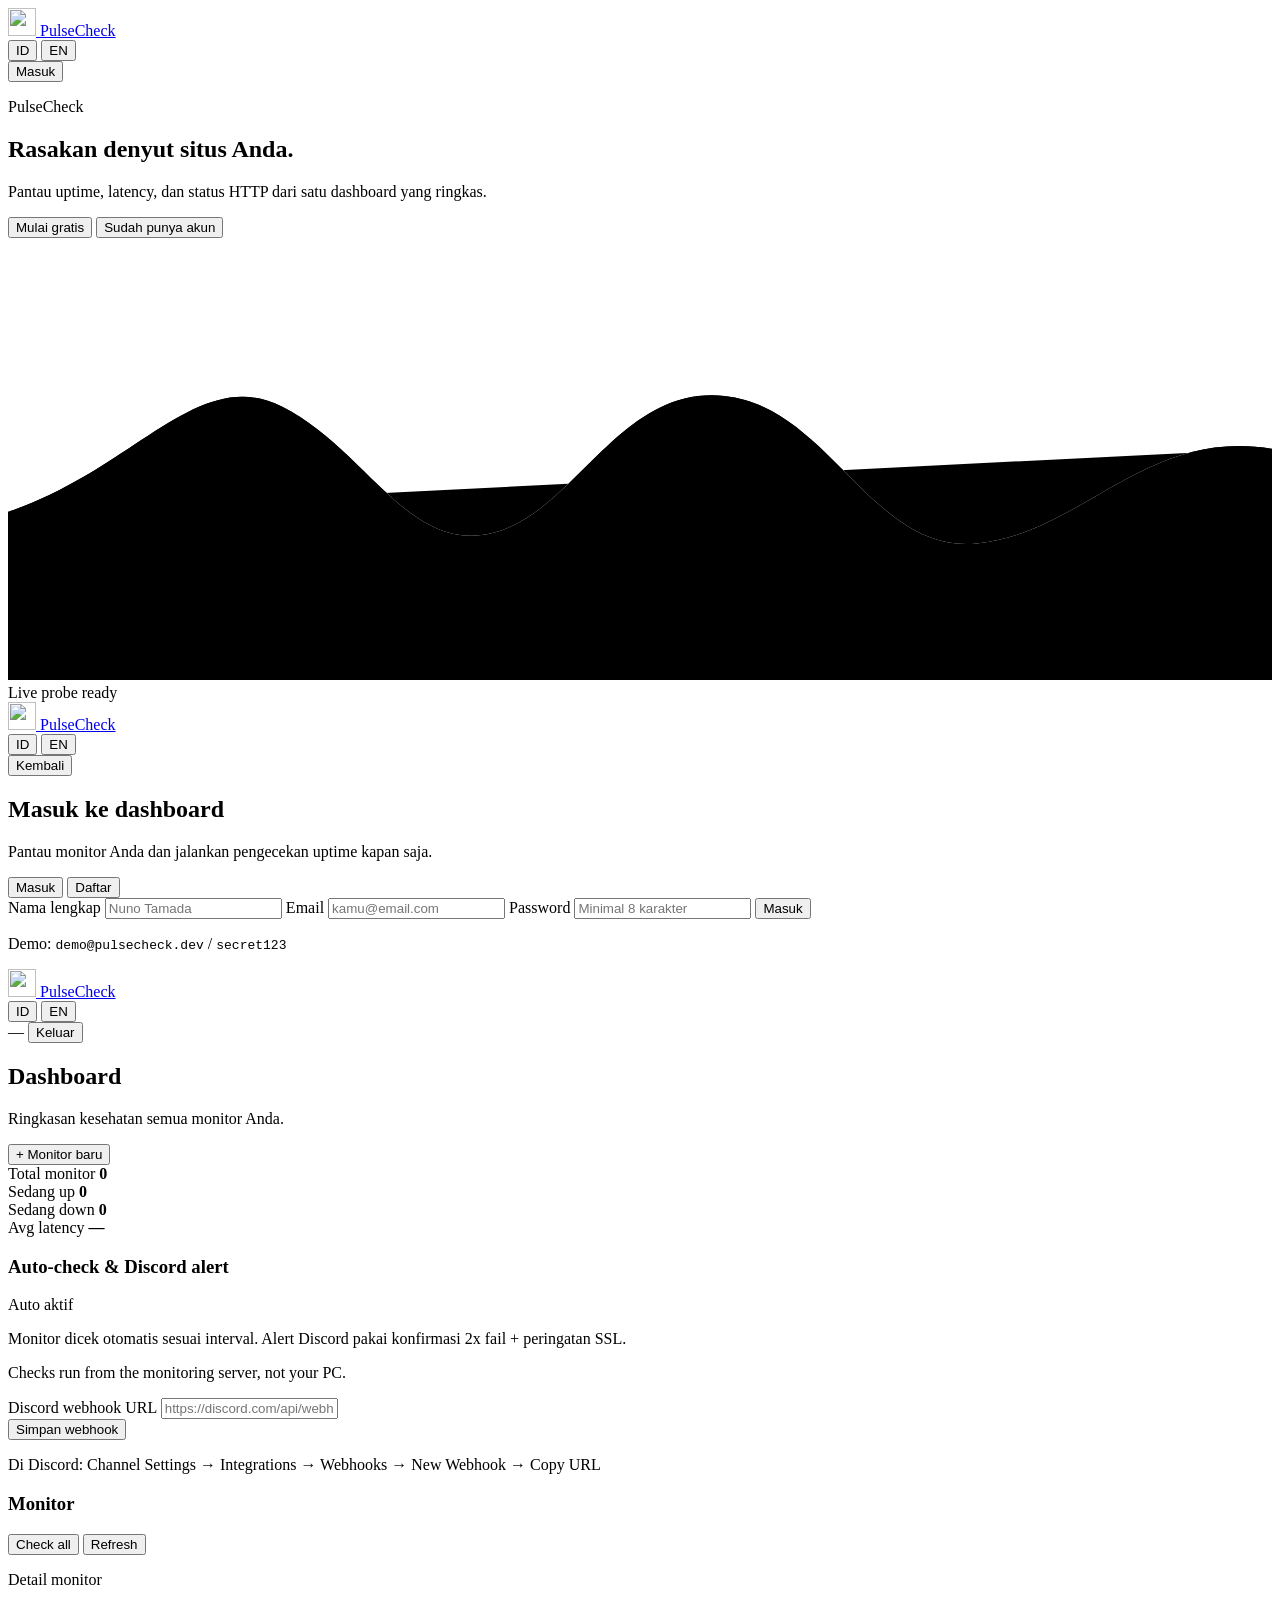
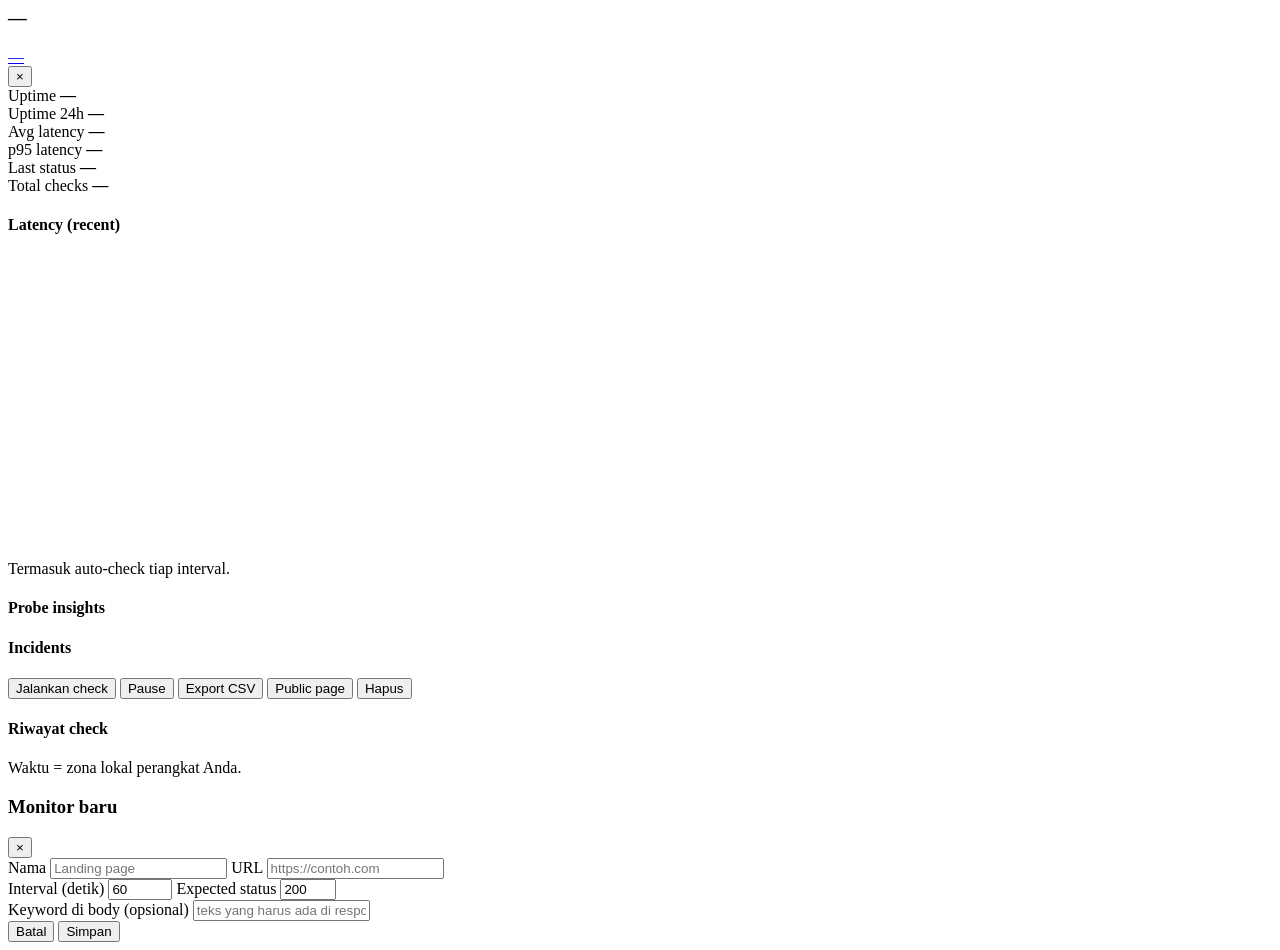
==== commit f3e48326: "Add incidents, smarter Discord alerts, batch stats, and retention. Makes the live demo feel more pro" ====
--- a/app/templates/index.html
+++ b/app/templates/index.html
@@ -220,9 +220,8 @@
             >
           </div>
           <p class="settings-copy" data-i18n="settings.copy">
-            Monitor dicek otomatis sesuai interval. Isi Discord webhook supaya dapat notifikasi saat DOWN / recover.
-          </p>
-          <p class="probe-note" id="probe-note">
+            Monitor dicek otomatis sesuai interval. Alert Discord pakai konfirmasi 2x fail + peringatan SSL.
+          </p>          <p class="probe-note" id="probe-note">
             Checks run from the monitoring server, not your PC.
           </p>
           <form id="webhook-form" class="webhook-form">
@@ -318,6 +317,11 @@
           <h4 data-i18n="detail.insightsTitle">Probe insights</h4>
           <div id="insights-grid" class="insights-grid"></div>
           <p id="insights-error" class="settings-copy" hidden></p>
+        </section>
+
+        <section class="incidents" aria-label="Incidents">
+          <h4 data-i18n="detail.incidentsTitle">Incidents</h4>
+          <div id="incidents-list" class="checks-list"></div>
         </section>
 
         <div class="drawer-actions">
